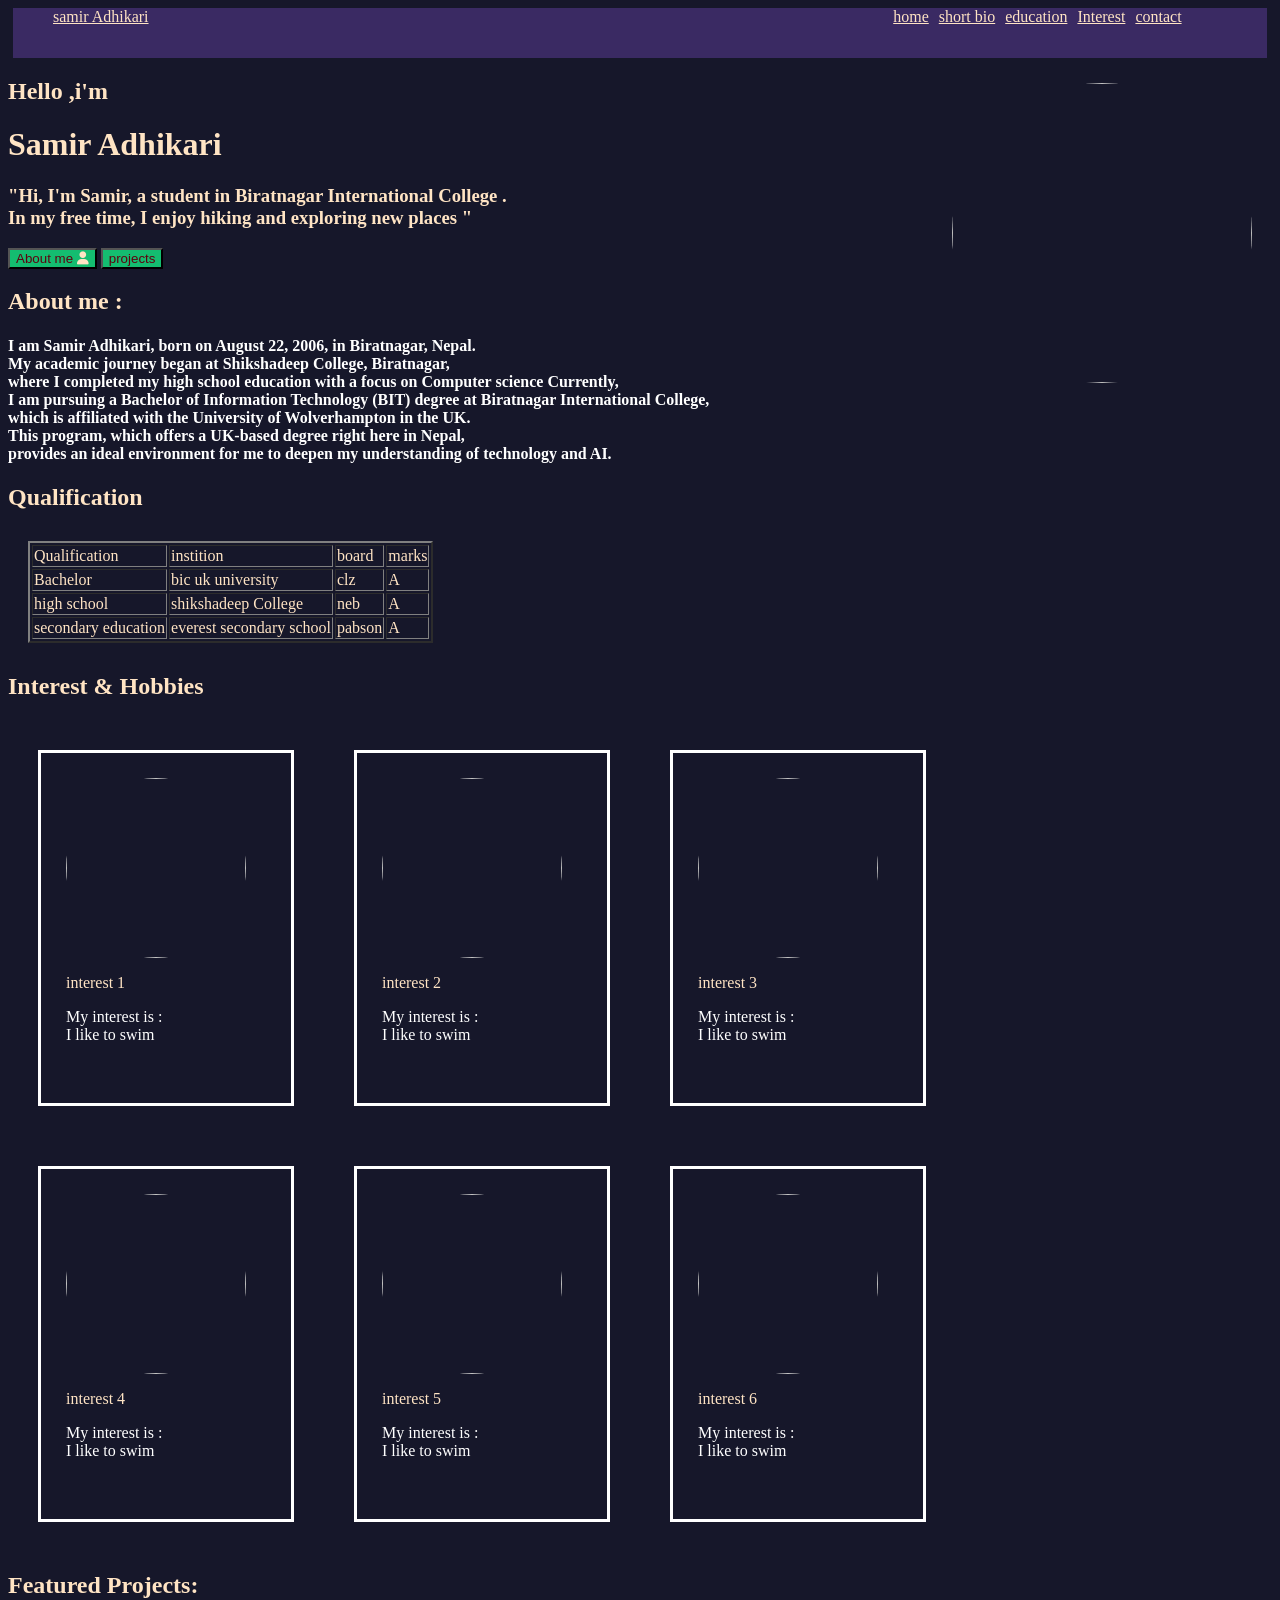
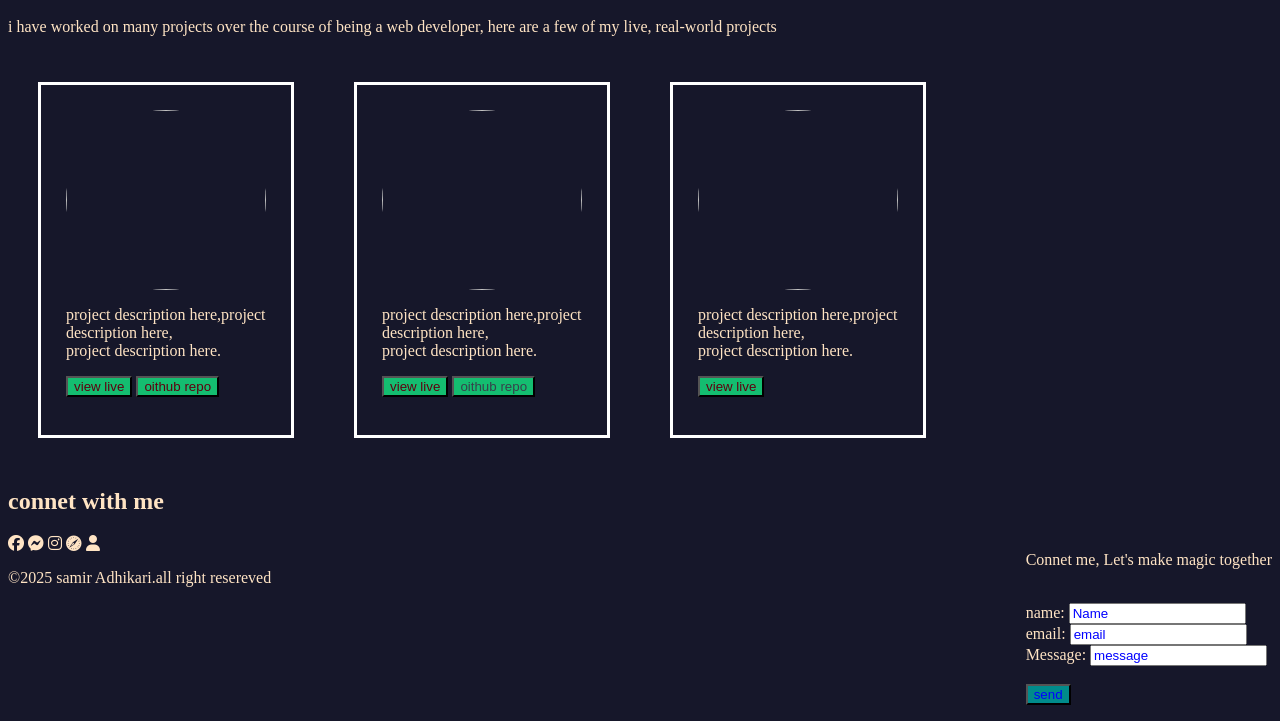
==== index.html @ c70fe3f0 ".." ====
<html> 
        
    <head> 
<link rel="stylesheet" href="https://cdnjs.cloudflare.com/ajax/libs/font-awesome/6.7.1/css/all.min.css">
     
        <Body> 

            <title> web page </title>
            <div >
                <div id="navigation">
            <nav >
                <ul style="display: flex; list-style: none;  width: 90%;">


<a href="samiradhikari.html"><li> samir Adhikari  </li> </a>
<div style="display: flex; gap: 10px; margin-left: auto;"> 
<a href="home.html"><li> home </li></a>
<a href="shortbio.html"><li>short bio</li> </a>
<a href="education.html"><li>education</li></a>
<a href="interest.html"><li>Interest</li></a>
<a href="contact.html"><li>contact</li></a>
</div>
</ul>
</div>
            </nav>
            </div>
           



            <img src="c:\Users\HP\Pictures\2080 ramilo\New folder\202407__\IMG_E3179.JPG" alt="" width="300px" height="300px" style="float: right; margin: 20px; " >
            <h2> Hello ,i'm</h2>

            <h1>Samir Adhikari</h1>
            <h3>  "Hi, I'm Samir, a student in Biratnagar International College . <br>
                In my free time, I enjoy hiking and exploring new places " </h3>
<button>About me <i class="fa-solid fa-user"></i>  </button>   <button> projects <i class="fa-light fa-file-check"></i>  </button>
                <h2> About me :</h2>

                <h4>I am Samir Adhikari, born on August 22, 2006, in Biratnagar, Nepal. <br>My academic journey began
                    at Shikshadeep College, Biratnagar,<br> where I completed my high school education with a focus
                    on Computer science Currently, <br>I am pursuing a Bachelor of Information Technology (BIT)
                    degree at Biratnagar International College,<br> which is affiliated with the University of
                    Wolverhampton in the UK. <br>This program, which offers a UK-based degree right here in Nepal,<br>
                    provides an ideal environment for me to deepen my understanding of technology and AI. </h4>

                    <h2> Qualification </h2>
<div id="table"> 
    
                <table border ="2"> 
                    <tr> 
                        <td> Qualification </td>
                        <td>instition </td>
                        <td> board </td>
                        <td> marks </td>
                    </tr>
                    <tr> 
                        <td> Bachelor</td>
                        <td> bic uk university</td>
                        <td> clz</td>
                        <td> A </td>
                
                    </tr>
                    <tr>
                        <td> high school</td>
                        <td> shikshadeep College</td>
                        <td> neb </td>
                        <td> A </td>
                    </tr>
                    <tr>
                        <td> secondary education</td>
                        <td> everest secondary school </td>
                        <td> pabson</td>
                        <td> A </td>
                        
                    
                    
                    
                    </tr>
                   
                                </table>
</div>


                                <h2> Interest & Hobbies</h2>

                                <div style="display: flex;">

                                <div id="box"> 
                                    <img src="https://encrypted-tbn0.gstatic.com/images?q=tbn:ANd9GcQFyZoOHbEeAws92v14Tldjatr50Dzcw87XYg&s" alt="" height="180px" width="180px">
                                    <P> interest 1</P>
                                    My interest is : <br>
                                    I like to swim
                                </div>

                                <div id="box"> 
                                    <img src="https://i.guim.co.uk/img/media/2bbb941e971a80780e75c1ab9c5023a8e6a12361/0_93_3326_1996/master/3326.jpg?width=1200&height=1200&quality=85&auto=format&fit=crop&s=17b9bf94d69763c5e701ba9e76e8f585" alt="" height="180px" width="180px">
                                    <p> interest 2 </p>
                                    My interest is : <br>
                                    I like to swim
                                </div>
                                <div id="box"> 
                                    <img src="https://i1.sndcdn.com/artworks-U1q1jy7BWU6DTxB9-XGcDvA-t500x500.jpg" alt="" height="180px" width="180px">
                                    <p> interest 3 </p>
                                    My interest is : <br>
                                    I like to swim
                                </div>
                            </div>
                            <div style="display: flex;"> 

                                <div id="box"> 
                                    <img src="https://www.shutterstock.com/image-vector/astronaut-helmet-vector-black-line-600nw-2323631023.jpg" alt="" height="180px" width="180px">
                                    <P> interest 4</P>
                                    My interest is : <br>
                                    I like to swim
                                </div>
                                <div id="box"> 
                                    <img src="https://encrypted-tbn0.gstatic.com/images?q=tbn:ANd9GcQopRDV4N6UIB4y-smrSVH4S3MOGZzEHnjB3g&s" alt="" height="180px" width="180p0x">
                                    <p> interest 5</p>
                                    My interest is : <br>
                                    I like to swim
                               </div>
                               <div id="box"> 
                                <img src="https://thai.tattoo/wp-content/uploads/2022/12/2022-09-07-14.51.24-2921895294049101746_7926299410.jpg" alt="" height="180px" width="180px">

                                <P> interest 6</P>
                                My interest is : <br>
                                I like to swim
                            </div>
                            </div>

                               




                            

                            <h2> Featured Projects:</h2>
                            <P> i have worked on many projects over the course of being a web developer,
                                 here are a few of my live, real-world projects </P>


                           
<div style="display: flex;">

                            <div > 
                               
                           
                            <div id = "project">
                                <img src="https://encrypted-tbn0.gstatic.com/images?q=tbn:ANd9GcTYXbbzJoz6bggboLP4k0YVUVaS8pjSreu9kw&s" alt="" height="180px" width="200px">
                                <p> project description here,project description here, <br>project description here.</p>
                             
                            <button>view live</button> <button>oithub repo</button>
                            
                            </div>

                        </div > 
                        <div>

                                <div id = "project">
                                    <img src="https://img.freepik.com/free-vector/gradient-network-connection-background_23-2148874050.jpg" alt="" height="180px" width="200px">
                                    <p> project description here,project description here, <br> project description here.</p>
                                    <button>view live </button> <button id="repo">oithub repo</button>
                                </div>
                        </div>
                                    
                         
<div>
                         <div id = "project">
                        <img src="https://encrypted-tbn0.gstatic.com/images?q=tbn:ANd9GcTBJrYqIT3dek8jnas9JoAHClMLrIezaNRucA&s" alt="" height="180px" width="200px">

                            <p> project description here,project description here, <br> project description here.</p>
                            <button>view live</button>
                         </div>
                         </div>

</div>



    <h2> connet with me </h2>
    <div  style="float: right;"> 
        <!-- style="float: right; box-sizing: border-box;" -->
                                <form id="boxing" >   
                                    <p>Connet me, Let's make magic together</p><br>
                                    <label for="fname">name:</label>
                                    <input type="text" id="fname" name="fname" value="Name" style="color: blue;"><br>

                                    <label for="lname">email:</label>
                                    <input type="text" id="lname" name="lname" value="email" style="color: blue;"><br>

                                    <lable for="message">Message:   </lable>
                                    <input id="message" type="text" name="message" value="message" style="color: blue;"><br><br>

                                    
                                    <input type="submit" value="send" style="background-color:darkcyan; color: blue;">
                                  </form> 
</div>
                         
                                
                               <a href="https://www.facebook.com/samir.adhikari.982292"><i class="fa-brands fa-facebook"></i></a>
                               <i class="fa-brands fa-facebook-messenger"></i>
                               <a href="https://www.instagram.com/ish_samir/"><i class="fa-brands fa-instagram"></i></a>
                                <i class="fa-brands fa-safari"></i>
                                <i class="fa-solid fa-user"></i>
                                
                                
                               <footer>
                                <P>&copy;2025 samir Adhikari.all right resereved</P>

                               </footer>


                            
                               <link rel="stylesheet" href="style.css">
                              

                              



                            


            
        </Body>
        <script src="work3.js" type="text/javascript"></script>
    </head>
</html>
---- style.css ----
h4 {
    color:white;
    
}

button { 
    color: darkslateblue;
    background-color: rgb(20,189,112);

}
 body{
    color:rgb(135, 106, 69);
    background-color:rgb(22, 23, 42);
 }

 *{
    color: bisque; 
}

#box { 
border: 3px solid white;
    margin: 30px;
    padding: 25px;
    width: 200px;
    color: white;
height: 300px;
content: center;

}

#project {
    border: 3px solid white;
    margin: 30px;
    padding: 25px;
    width: 200px;
height: 300px;
    color: aqua;
    content: center;


}



 button { 
    color: rgb(94, 1, 15);
    
 }

#repo { 
    color:rgb(55,65,75);
}




#boxing{
    box-sizing: border-box ;
}

#navigation{ 
    background-color: rgb(58, 42, 99);
    margin: 5px;
    height: 50px;
}
#table{
    border: 5px;
    margin: 10px;
    padding: 10px;
    color: grey;
    
    width:1000px;
}
img{
    border-radius: 50%;
}
#send{
    color: lch(from color l c h);
    background-color: slategrey;
}
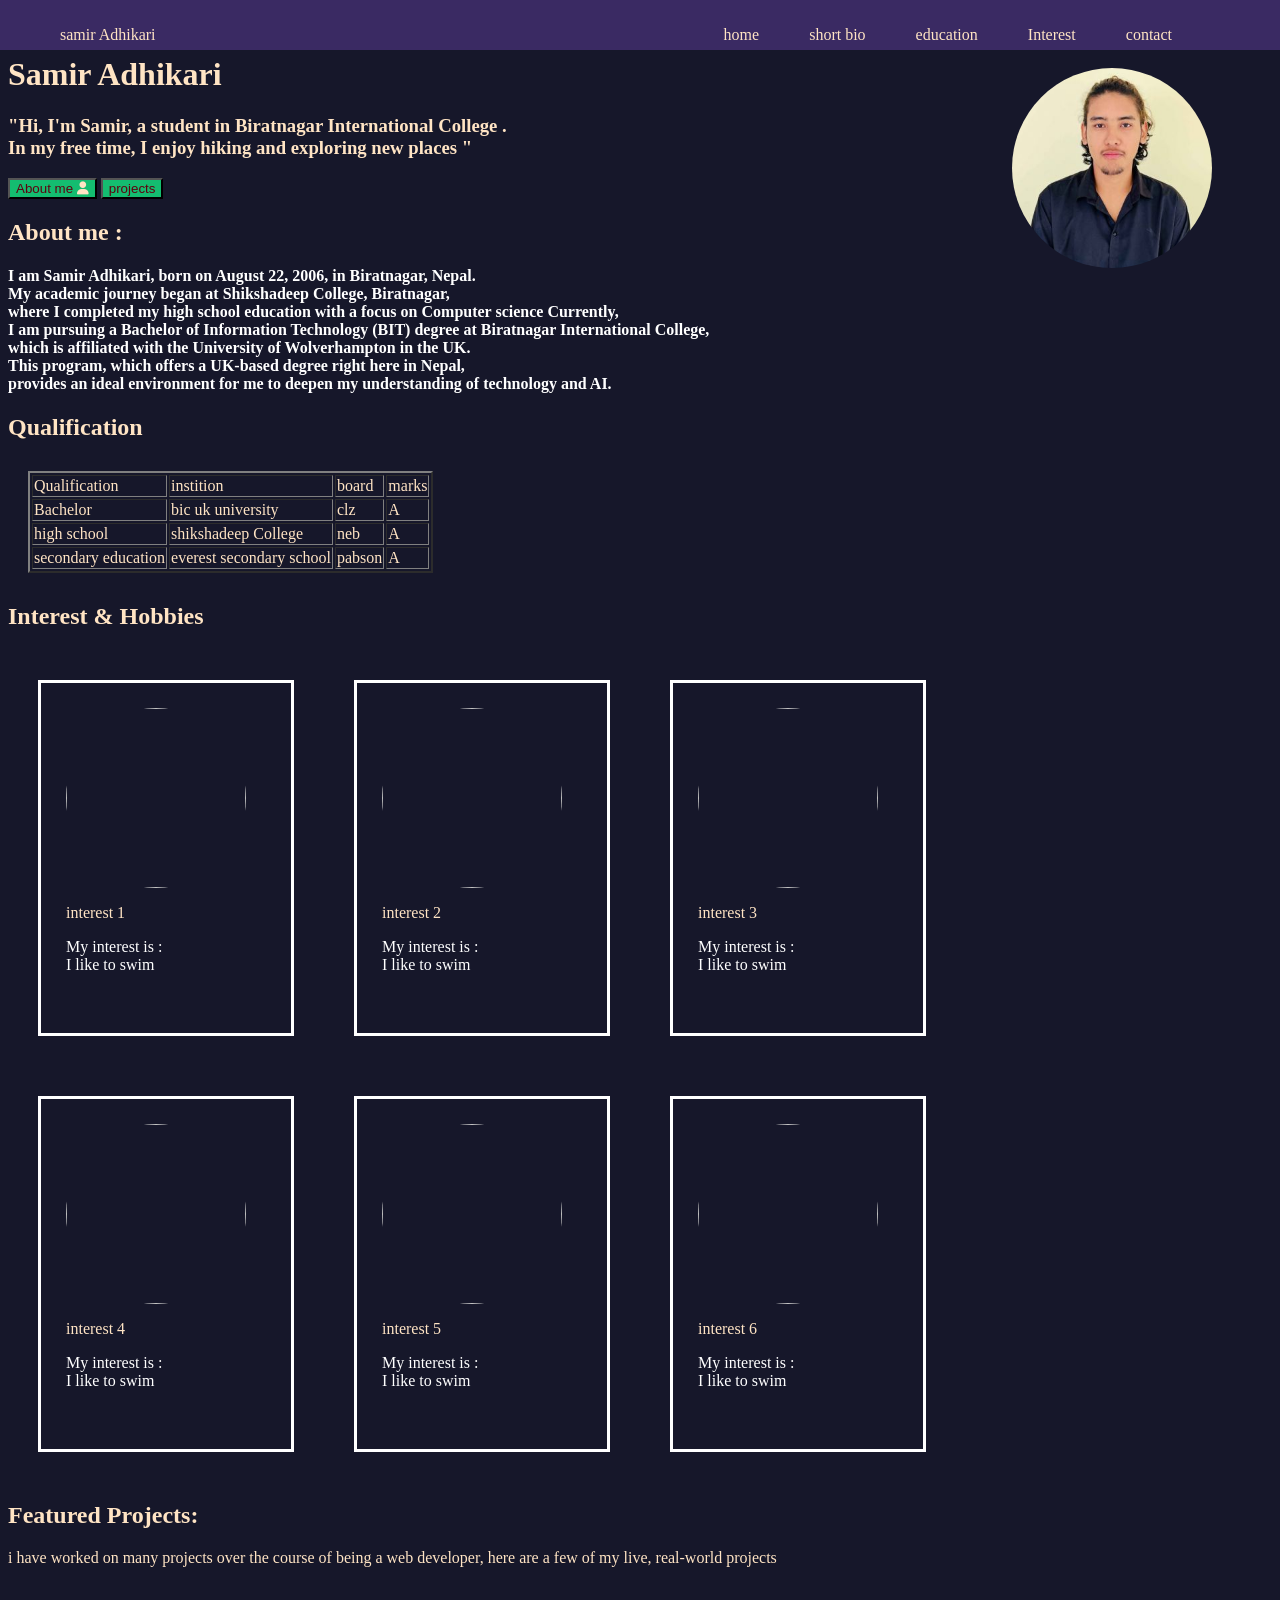
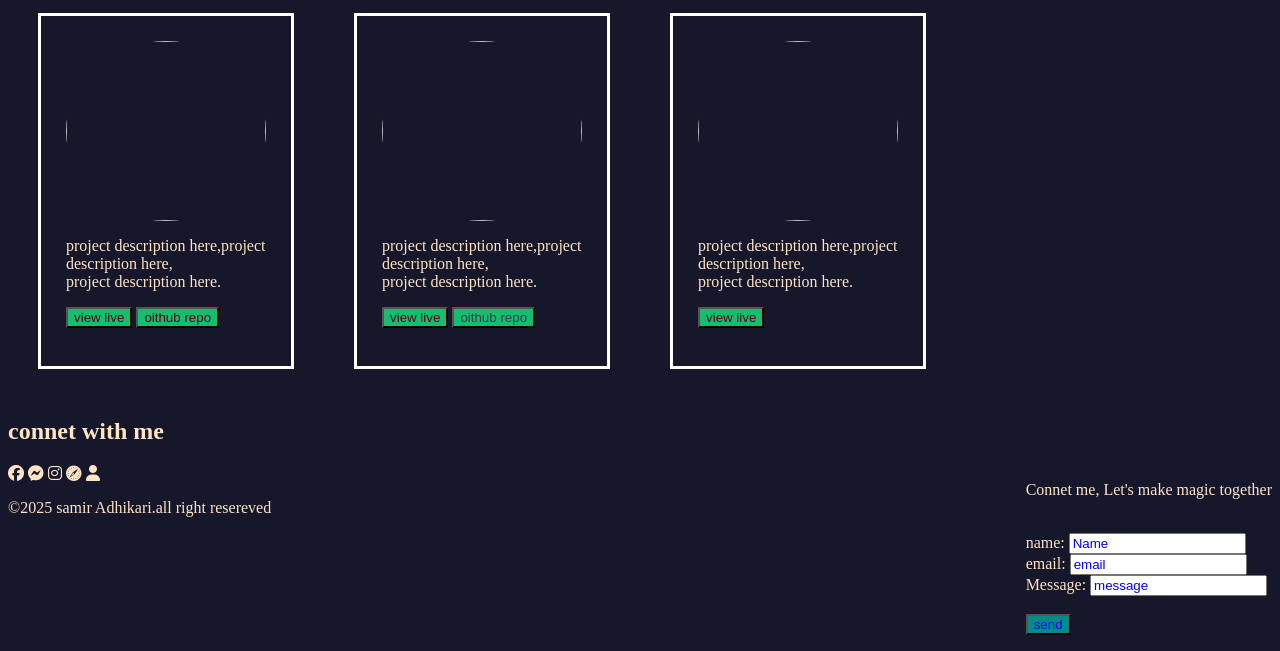
==== commit 796918e5: "hello" ====
--- a/index.html
+++ b/index.html
@@ -29,7 +29,7 @@
 
 
 
-            <img src="c:\Users\HP\Pictures\2080 ramilo\New folder\202407__\IMG_E3179.JPG" alt="" width="300px" height="300px" style="float: right; margin: 20px; " >
+            <img src="name .png" alt="" width="200px" height="200px" style="float: right; margin: 60px; " >
             <h2> Hello ,i'm</h2>
 
             <h1>Samir Adhikari</h1>
@@ -226,6 +226,7 @@
 
             
         </Body>
-        <script src="work3.js" type="text/javascript"></script>
+
+
     </head>
 </html>
--- a/style.css
+++ b/style.css
@@ -77,4 +77,53 @@
 #send{
     color: lch(from color l c h);
     background-color: slategrey;
-}+}
+
+#navigation ul li {
+    padding: 10px 20px;
+    cursor: pointer;
+    transition: 0.3s;
+}
+
+#navigation ul li:hover {
+    background-color: rgb(90, 70, 150); 
+    color: white; 
+    border-radius: 5px;
+}
+
+#navigation a {
+    text-decoration: none;
+    color: bisque;
+}
+
+#navigation a:hover {
+    color: yellow;
+}
+
+
+#navigation {
+    background-color: rgb(58, 42, 99);
+    margin: 0;
+    height: 50px;
+    width: 100%;
+    position: sticky;   
+    top: 0;             
+    z-index: 999;       
+    transition: 0.3s;
+}
+
+
+#navigation:hover {
+    background-color: rgb(80, 60, 140); 
+}
+
+#navigation {
+    position: fixed;   
+    top: 0;            
+    left: 0;
+    width: 100%;
+    height: 50px;
+    background-color: rgb(58, 42, 99);
+    z-index: 9999;     
+    transition: 0.3s;
+}
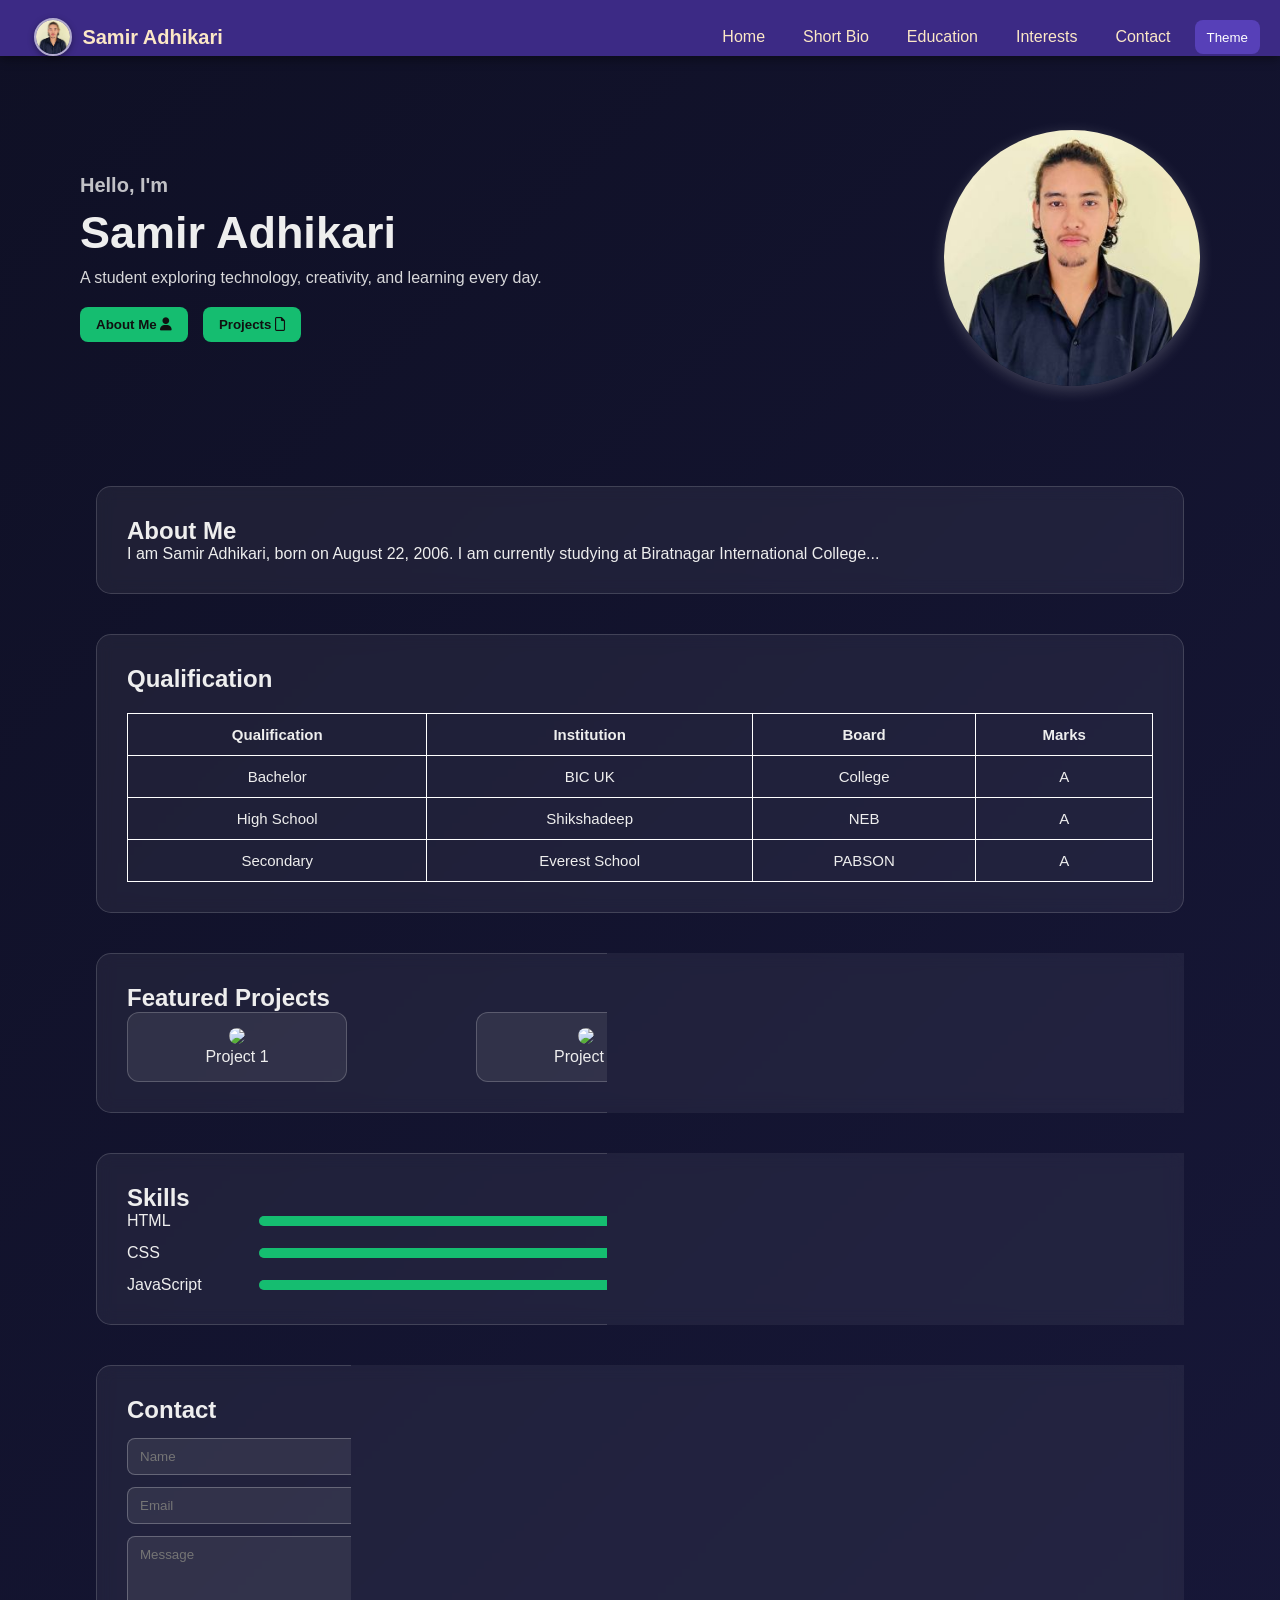
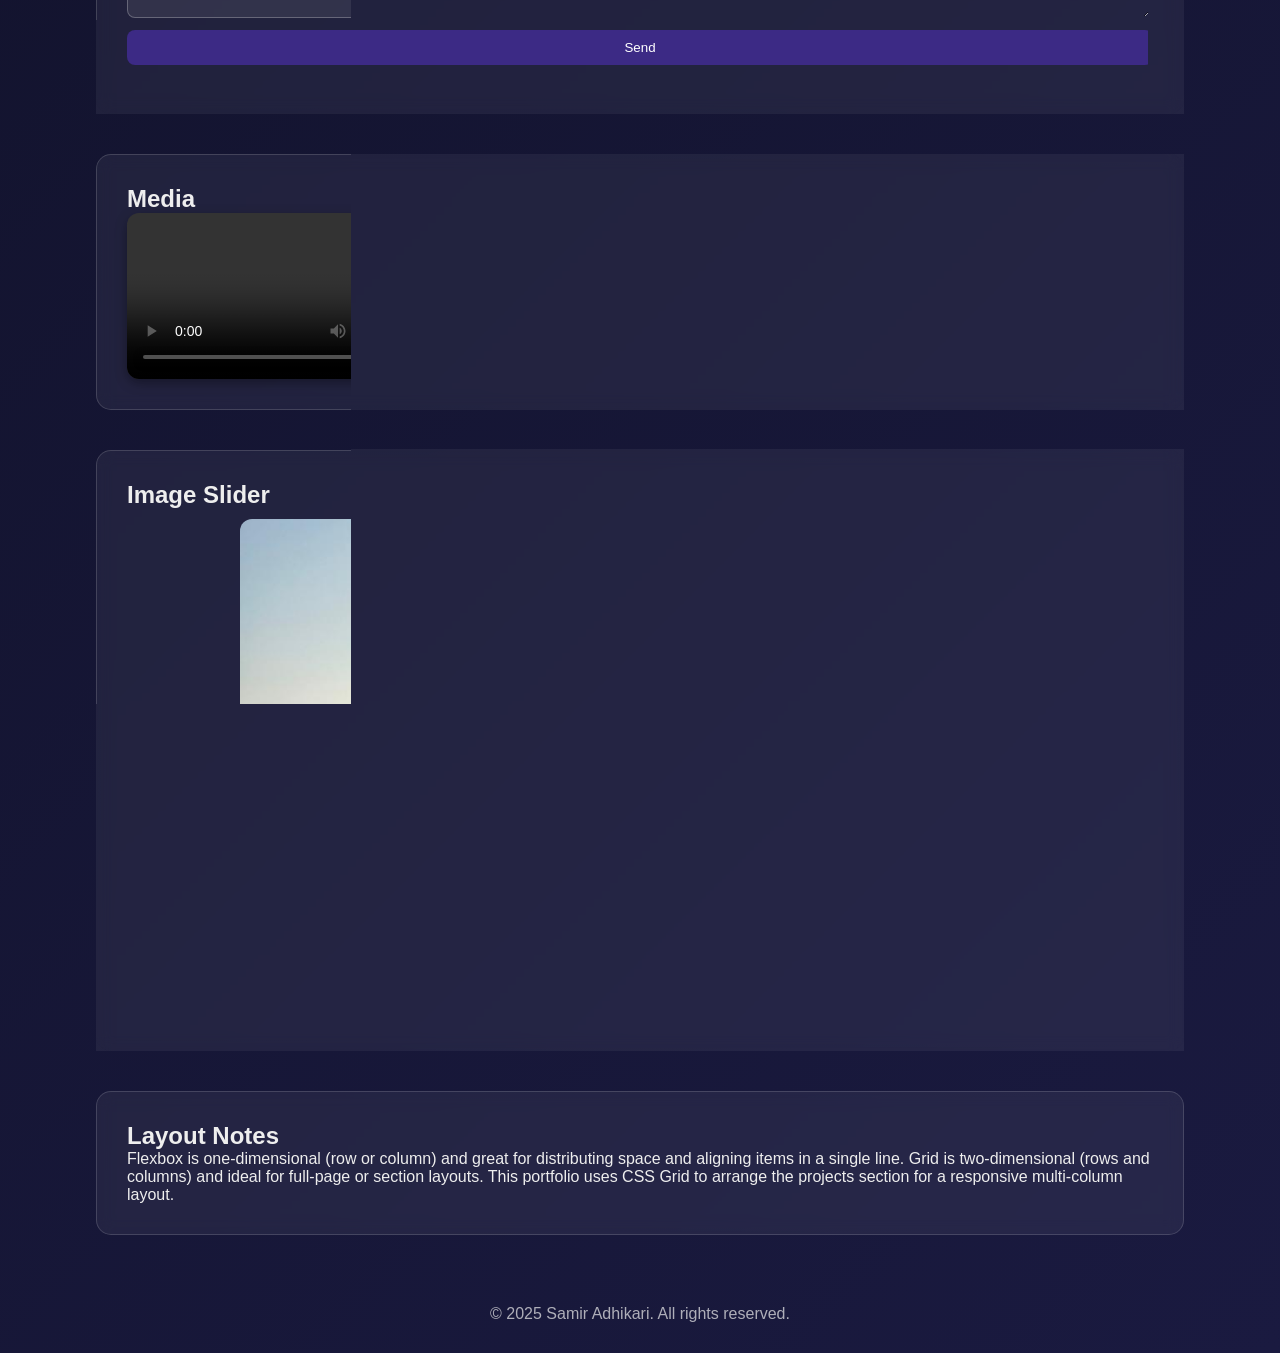
==== commit 4ad18097: "first commit" ====
--- a/index.html
+++ b/index.html
@@ -1,232 +1,136 @@
+<!DOCTYPE html>
+<html lang="en">
+<head>
+<meta charset="UTF-8">
+<meta name="viewport" content="width=device-width, initial-scale=1.0">
+<title>Samir Portfolio</title>
+<link rel="stylesheet" href="https://cdnjs.cloudflare.com/ajax/libs/font-awesome/6.7.1/css/all.min.css">
+<link rel="stylesheet" href="style.css">
+</head>
 
-<html> 
-        
-    <head> 
-<link rel="stylesheet" href="https://cdnjs.cloudflare.com/ajax/libs/font-awesome/6.7.1/css/all.min.css">
-     
-        <Body> 
+<body>
 
-            <title> web page </title>
-            <div >
-                <div id="navigation">
-            <nav >
-                <ul style="display: flex; list-style: none;  width: 90%;">
+<nav id="navigation">
+    <ul>
+        <li class="brand"><img src="name .png" alt="Profile" class="nav-avatar"> Samir Adhikari</li>
 
+        <div class="nav-right">
+            <a href="#"><li>Home</li></a>
+            <a href="#"><li>Short Bio</li></a>
+            <a href="#"><li>Education</li></a>
+            <a href="#"><li>Interests</li></a>
+            <a href="#"><li>Contact</li></a>
+            <button id="theme-toggle">Theme</button>
+        </div>
+    </ul>
+</nav>
 
-<a href="samiradhikari.html"><li> samir Adhikari  </li> </a>
-<div style="display: flex; gap: 10px; margin-left: auto;"> 
-<a href="home.html"><li> home </li></a>
-<a href="shortbio.html"><li>short bio</li> </a>
-<a href="education.html"><li>education</li></a>
-<a href="interest.html"><li>Interest</li></a>
-<a href="contact.html"><li>contact</li></a>
-</div>
-</ul>
-</div>
-            </nav>
-            </div>
-           
+<section class="hero">
+    <div class="hero-content">
+        <h2>Hello, I'm</h2>
+        <h1>Samir Adhikari</h1>
+        <p class="tagline">A student exploring technology, creativity, and learning every day.</p>
 
+        <div class="hero-buttons">
+            <button>About Me <i class="fa-solid fa-user"></i></button>
+            <button>Projects <i class="fa-regular fa-file"></i></button>
+        </div>
+    </div>
 
+    <img src="name .png" class="profile-img">
+</section>
 
-            <img src="name .png" alt="" width="200px" height="200px" style="float: right; margin: 60px; " >
-            <h2> Hello ,i'm</h2>
+<section class="section-box">
+    <h2>About Me</h2>
+    <p>I am Samir Adhikari, born on August 22, 2006. I am currently studying at Biratnagar International College...</p>
+</section>
 
-            <h1>Samir Adhikari</h1>
-            <h3>  "Hi, I'm Samir, a student in Biratnagar International College . <br>
-                In my free time, I enjoy hiking and exploring new places " </h3>
-<button>About me <i class="fa-solid fa-user"></i>  </button>   <button> projects <i class="fa-light fa-file-check"></i>  </button>
-                <h2> About me :</h2>
+<section class="section-box">
+    <h2>Qualification</h2>
+    <table id="table">
+        <tr><th>Qualification</th><th>Institution</th><th>Board</th><th>Marks</th></tr>
+        <tr><td>Bachelor</td><td>BIC UK</td><td>College</td><td>A</td></tr>
+        <tr><td>High School</td><td>Shikshadeep</td><td>NEB</td><td>A</td></tr>
+        <tr><td>Secondary</td><td>Everest School</td><td>PABSON</td><td>A</td></tr>
+    </table>
+</section>
 
-                <h4>I am Samir Adhikari, born on August 22, 2006, in Biratnagar, Nepal. <br>My academic journey began
-                    at Shikshadeep College, Biratnagar,<br> where I completed my high school education with a focus
-                    on Computer science Currently, <br>I am pursuing a Bachelor of Information Technology (BIT)
-                    degree at Biratnagar International College,<br> which is affiliated with the University of
-                    Wolverhampton in the UK. <br>This program, which offers a UK-based degree right here in Nepal,<br>
-                    provides an ideal environment for me to deepen my understanding of technology and AI. </h4>
+<section class="section-box">
+    <h2>Featured Projects</h2>
+    <div class="projects">
+        <div class="project" data-url="https://example.com/project1"><img src="https://t4.ftcdn.net/jpg/07/55/20/95/360_F_755209501_KcznmUSRDSkV5QbvScnZZF4gQOXq0tgL.jpg"><p>Project 1</p></div>
+        <div class="project" data-url="https://example.com/project2"><img src="https://thumbs.dreamstime.com/b/event-management-concept-meeting-white-office-table-93231489.jpg"><p>Project 2</p></div>
+        <div class="project" data-url="https://example.com/project3"><img src="https://www.q3tech.com/wp-content/uploads/2024/06/Evolution-of-chatbots.jpg"><p>Project 3</p></div>
+    </div>
+</section>
 
-                    <h2> Qualification </h2>
-<div id="table"> 
-    
-                <table border ="2"> 
-                    <tr> 
-                        <td> Qualification </td>
-                        <td>instition </td>
-                        <td> board </td>
-                        <td> marks </td>
-                    </tr>
-                    <tr> 
-                        <td> Bachelor</td>
-                        <td> bic uk university</td>
-                        <td> clz</td>
-                        <td> A </td>
-                
-                    </tr>
-                    <tr>
-                        <td> high school</td>
-                        <td> shikshadeep College</td>
-                        <td> neb </td>
-                        <td> A </td>
-                    </tr>
-                    <tr>
-                        <td> secondary education</td>
-                        <td> everest secondary school </td>
-                        <td> pabson</td>
-                        <td> A </td>
-                        
-                    
-                    
-                    
-                    </tr>
-                   
-                                </table>
-</div>
+<section class="section-box" id="skills">
+    <h2>Skills</h2>
+    <div class="skills">
+        <div class="skill"><span>HTML</span><div class="bar"><div class="fill" data-percent="90"></div></div></div>
+        <div class="skill"><span>CSS</span><div class="bar"><div class="fill" data-percent="85"></div></div></div>
+        <div class="skill"><span>JavaScript</span><div class="bar"><div class="fill" data-percent="75"></div></div></div>
+    </div>
+</section>
 
+<section class="section-box" id="contact">
+    <h2>Contact</h2>
+    <form id="contact-form">
+        <input type="text" id="name" placeholder="Name">
+        <input type="email" id="email" placeholder="Email">
+        <textarea id="message" placeholder="Message" rows="4"></textarea>
+        <button type="submit">Send</button>
+        <div id="form-status"></div>
+    </form>
+</section>
 
-                                <h2> Interest & Hobbies</h2>
+<section class="section-box" id="media">
+    <h2>Media</h2>
+    <div class="media-grid">
+        <video controls>
+            <source src="vid.mp4" type="video/mp4" width="600" height="300"  >
+        </video>
+        <audio controls>
+            <source src="Loveeeeeee Song.mp3" type="audio/mpeg">
+        </audio>
+        <canvas id="myCanvas" width="600" height="300"></canvas>
+    </div>
+</section>
 
-                                <div style="display: flex;">
+<section class="section-box" id="gallery">
+    <h2>Image Slider</h2>
+    <div class="slider">
+        <img src="photo1.jpeg" class="slide active" alt="1">
+        <img src="photo2.jpeg" class="slide" alt="2">
+        <img src="photo3.jpeg" class="slide" alt="3">
+        <div class="slider-controls">
+            <button id="prev">Prev</button>
+            <button id="next">Next</button>
+        </div>
+    </div>
+</section>
 
-                                <div id="box"> 
-                                    <img src="https://encrypted-tbn0.gstatic.com/images?q=tbn:ANd9GcQFyZoOHbEeAws92v14Tldjatr50Dzcw87XYg&s" alt="" height="180px" width="180px">
-                                    <P> interest 1</P>
-                                    My interest is : <br>
-                                    I like to swim
-                                </div>
+<section class="section-box" id="layout-notes">
+    <h2>Layout Notes</h2>
+    <p>Flexbox is one-dimensional (row or column) and great for distributing space and aligning items in a single line. Grid is two-dimensional (rows and columns) and ideal for full-page or section layouts. This portfolio uses CSS Grid to arrange the projects section for a responsive multi-column layout.</p>
+</section>
 
-                                <div id="box"> 
-                                    <img src="https://i.guim.co.uk/img/media/2bbb941e971a80780e75c1ab9c5023a8e6a12361/0_93_3326_1996/master/3326.jpg?width=1200&height=1200&quality=85&auto=format&fit=crop&s=17b9bf94d69763c5e701ba9e76e8f585" alt="" height="180px" width="180px">
-                                    <p> interest 2 </p>
-                                    My interest is : <br>
-                                    I like to swim
-                                </div>
-                                <div id="box"> 
-                                    <img src="https://i1.sndcdn.com/artworks-U1q1jy7BWU6DTxB9-XGcDvA-t500x500.jpg" alt="" height="180px" width="180px">
-                                    <p> interest 3 </p>
-                                    My interest is : <br>
-                                    I like to swim
-                                </div>
-                            </div>
-                            <div style="display: flex;"> 
+<button id="back-to-top">↑</button>
 
-                                <div id="box"> 
-                                    <img src="https://www.shutterstock.com/image-vector/astronaut-helmet-vector-black-line-600nw-2323631023.jpg" alt="" height="180px" width="180px">
-                                    <P> interest 4</P>
-                                    My interest is : <br>
-                                    I like to swim
-                                </div>
-                                <div id="box"> 
-                                    <img src="https://encrypted-tbn0.gstatic.com/images?q=tbn:ANd9GcQopRDV4N6UIB4y-smrSVH4S3MOGZzEHnjB3g&s" alt="" height="180px" width="180p0x">
-                                    <p> interest 5</p>
-                                    My interest is : <br>
-                                    I like to swim
-                               </div>
-                               <div id="box"> 
-                                <img src="https://thai.tattoo/wp-content/uploads/2022/12/2022-09-07-14.51.24-2921895294049101746_7926299410.jpg" alt="" height="180px" width="180px">
+<footer>
+    <p>&copy; 2025 Samir Adhikari. All rights reserved.</p>
+</footer>
 
-                                <P> interest 6</P>
-                                My interest is : <br>
-                                I like to swim
-                            </div>
-                            </div>
+<script>
+const observer=new IntersectionObserver(entries=>{entries.forEach(entry=>{if(entry.isIntersecting){document.querySelectorAll('.fill').forEach(el=>{el.style.width=el.dataset.percent+'%'});observer.disconnect()}})});observer.observe(document.querySelector('#skills'));
+const form=document.getElementById('contact-form');const statusEl=document.getElementById('form-status');form.addEventListener('submit',e=>{e.preventDefault();const name=document.getElementById('name').value.trim();const email=document.getElementById('email').value.trim();const message=document.getElementById('message').value.trim();const emailOk=/^[^\s@]+@[^\s@]+\.[^\s@]+$/.test(email);if(!name||!emailOk||!message){statusEl.textContent='Please fill all fields with a valid email.';statusEl.style.color='#ff6b6b';return;}localStorage.setItem('contactName',name);localStorage.setItem('contactEmail',email);localStorage.setItem('contactMessage',message);statusEl.textContent='Saved! Redirecting...';statusEl.style.color='#15bd70';setTimeout(()=>{window.location.href='form-details.html'},800);});
+Array.from(document.querySelectorAll('.project')).forEach(card=>{card.style.cursor='pointer';card.addEventListener('click',()=>{const url=card.dataset.url;if(url)window.location.href=url;});});
+const ctx=document.getElementById('myCanvas').getContext('2d');
+const slides=Array.from(document.querySelectorAll('.slide'));let idx=0;function show(i){slides.forEach((s,k)=>s.classList.toggle('active',k===i))}document.getElementById('next').addEventListener('click',()=>{idx=(idx+1)%slides.length;show(idx)});document.getElementById('prev').addEventListener('click',()=>{idx=(idx-1+slides.length)%slides.length;show(idx)});
+const toggle=document.getElementById('theme-toggle');const applyTheme=t=>{document.body.classList.toggle('dark-mode',t==='dark')};applyTheme(localStorage.getItem('theme')||'light');if(toggle)toggle.addEventListener('click',()=>{const next=document.body.classList.contains('dark-mode')?'light':'dark';localStorage.setItem('theme',next);applyTheme(next)});
+const backTop=document.getElementById('back-to-top');window.addEventListener('scroll',()=>{backTop.style.display=window.scrollY>300?'block':'none'});backTop.addEventListener('click',()=>{window.scrollTo({top:0,behavior:'smooth'})});
+const nav=document.getElementById('navigation');const hero=document.querySelector('.hero');if(hero&&nav){const navObserver=new IntersectionObserver(es=>{es.forEach(e=>{nav.classList.toggle('nav-scrolled',!e.isIntersecting)})});navObserver.observe(hero)}
+</script>
 
-                               
-
-
-
-
-                            
-
-                            <h2> Featured Projects:</h2>
-                            <P> i have worked on many projects over the course of being a web developer,
-                                 here are a few of my live, real-world projects </P>
-
-
-                           
-<div style="display: flex;">
-
-                            <div > 
-                               
-                           
-                            <div id = "project">
-                                <img src="https://encrypted-tbn0.gstatic.com/images?q=tbn:ANd9GcTYXbbzJoz6bggboLP4k0YVUVaS8pjSreu9kw&s" alt="" height="180px" width="200px">
-                                <p> project description here,project description here, <br>project description here.</p>
-                             
-                            <button>view live</button> <button>oithub repo</button>
-                            
-                            </div>
-
-                        </div > 
-                        <div>
-
-                                <div id = "project">
-                                    <img src="https://img.freepik.com/free-vector/gradient-network-connection-background_23-2148874050.jpg" alt="" height="180px" width="200px">
-                                    <p> project description here,project description here, <br> project description here.</p>
-                                    <button>view live </button> <button id="repo">oithub repo</button>
-                                </div>
-                        </div>
-                                    
-                         
-<div>
-                         <div id = "project">
-                        <img src="https://encrypted-tbn0.gstatic.com/images?q=tbn:ANd9GcTBJrYqIT3dek8jnas9JoAHClMLrIezaNRucA&s" alt="" height="180px" width="200px">
-
-                            <p> project description here,project description here, <br> project description here.</p>
-                            <button>view live</button>
-                         </div>
-                         </div>
-
-</div>
-
-
-
-    <h2> connet with me </h2>
-    <div  style="float: right;"> 
-        <!-- style="float: right; box-sizing: border-box;" -->
-                                <form id="boxing" >   
-                                    <p>Connet me, Let's make magic together</p><br>
-                                    <label for="fname">name:</label>
-                                    <input type="text" id="fname" name="fname" value="Name" style="color: blue;"><br>
-
-                                    <label for="lname">email:</label>
-                                    <input type="text" id="lname" name="lname" value="email" style="color: blue;"><br>
-
-                                    <lable for="message">Message:   </lable>
-                                    <input id="message" type="text" name="message" value="message" style="color: blue;"><br><br>
-
-                                    
-                                    <input type="submit" value="send" style="background-color:darkcyan; color: blue;">
-                                  </form> 
-</div>
-                         
-                                
-                               <a href="https://www.facebook.com/samir.adhikari.982292"><i class="fa-brands fa-facebook"></i></a>
-                               <i class="fa-brands fa-facebook-messenger"></i>
-                               <a href="https://www.instagram.com/ish_samir/"><i class="fa-brands fa-instagram"></i></a>
-                                <i class="fa-brands fa-safari"></i>
-                                <i class="fa-solid fa-user"></i>
-                                
-                                
-                               <footer>
-                                <P>&copy;2025 samir Adhikari.all right resereved</P>
-
-                               </footer>
-
-
-                            
-                               <link rel="stylesheet" href="style.css">
-                              
-
-                              
-
-
-
-                            
-
-
-            
-        </Body>
-
-
-    </head>
-</html>+</body>
+</html>
--- a/style.css
+++ b/style.css
@@ -1,129 +1,213 @@
-h4 {
-    color:white;
-    
-}
-
-button { 
-    color: darkslateblue;
-    background-color: rgb(20,189,112);
-
-}
- body{
-    color:rgb(135, 106, 69);
-    background-color:rgb(22, 23, 42);
- }
-
- *{
-    color: bisque; 
-}
-
-#box { 
-border: 3px solid white;
-    margin: 30px;
-    padding: 25px;
-    width: 200px;
-    color: white;
-height: 300px;
-content: center;
-
-}
-
-#project {
-    border: 3px solid white;
-    margin: 30px;
-    padding: 25px;
-    width: 200px;
-height: 300px;
-    color: aqua;
-    content: center;
-
-
-}
-
-
-
- button { 
-    color: rgb(94, 1, 15);
-    
- }
-
-#repo { 
-    color:rgb(55,65,75);
-}
-
-
-
-
-#boxing{
-    box-sizing: border-box ;
-}
-
-#navigation{ 
-    background-color: rgb(58, 42, 99);
-    margin: 5px;
-    height: 50px;
-}
-#table{
-    border: 5px;
-    margin: 10px;
-    padding: 10px;
-    color: grey;
-    
-    width:1000px;
-}
-img{
+/* GLOBAL */
+* {
+    margin: 0;
+    padding: 0;
+    box-sizing: border-box;
+    font-family: 'Poppins', sans-serif;
+}
+
+body {
+    background: linear-gradient(135deg, #0f1025, #1a1a40);
+    color: #eee;
+    padding-top: 70px;
+}
+
+/* NAVIGATION BAR */
+#navigation {
+    background-color: #3c2a85;
+    position: fixed;
+    top: 0;
+    width: 100%;
+    height: 56px;
+    z-index: 999;
+    box-shadow: 0 3px 10px rgba(0,0,0,0.4);
+    backdrop-filter: none;
+    transition: background-color 0.3s ease, backdrop-filter 0.3s ease, box-shadow 0.3s ease, transform 0.3s ease;
+}
+
+#navigation ul {
+    display: flex;
+    list-style: none;
+    padding: 10px 20px;
+    align-items: center;
+}
+
+.brand {
+    display: flex;
+    align-items: center;
+    gap: 10px;
+    font-size: 20px;
+    font-weight: 600;
+    color: #fff;
+}
+
+.nav-avatar {
+    width: clamp(28px, 3vw, 40px);
+    height: clamp(28px, 3vw, 40px);
     border-radius: 50%;
-}
-#send{
-    color: lch(from color l c h);
-    background-color: slategrey;
-}
-
-#navigation ul li {
-    padding: 10px 20px;
-    cursor: pointer;
-    transition: 0.3s;
-}
-
-#navigation ul li:hover {
-    background-color: rgb(90, 70, 150); 
-    color: white; 
-    border-radius: 5px;
+    object-fit: cover;
+    border: 2px solid rgba(255,255,255,0.6);
+    box-shadow: 0 2px 6px rgba(0,0,0,0.35);
 }
 
 #navigation a {
     text-decoration: none;
-    color: bisque;
-}
-
-#navigation a:hover {
-    color: yellow;
-}
-
-
-#navigation {
-    background-color: rgb(58, 42, 99);
-    margin: 0;
-    height: 50px;
+}
+
+#navigation ul li {
+    padding: 8px 14px;
+    color: #fbe7c6;
+    transition: 0.3s;
+}
+
+#navigation ul li:hover {
+    background-color: #5740b8;
+    border-radius: 8px;
+}
+
+.nav-right {
+    display: flex;
+    gap: 10px;
+    margin-left: auto;
+}
+
+/* HERO SECTION */
+.hero {
+    display: flex;
+    justify-content: space-between;
+    align-items: center;
+    padding: 60px 80px;
+}
+
+.hero-content h1 {
+    font-size: 45px;
+    margin: 10px 0;
+}
+
+.hero-content h2 {
+    font-size: 20px;
+    opacity: 0.8;
+}
+
+.tagline {
+    margin: 10px 0 20px 0;
+    opacity: 0.9;
+    font-size: 16px;
+}
+
+.profile-img {
+    aspect-ratio: 1 / 1;
+    width: clamp(160px, 20vw, 280px);
+    height: auto;
+    border-radius: 50%;
+    object-fit: cover;
+    box-shadow: 0 4px 15px rgba(255,255,255,0.2);
+}
+
+.hero-buttons button {
+    background-color: #15bd70;
+    color: #101010;
+    padding: 10px 16px;
+    margin-right: 10px;
+    border: none;
+    border-radius: 8px;
+    cursor: pointer;
+    font-weight: 600;
+    transition: 0.3s;
+}
+
+.hero-buttons button:hover {
+    transform: scale(1.05);
+    opacity: 0.85;
+}
+
+/* SECTIONS */
+.section-box {
+    background: rgba(255,255,255,0.06);
+    border: 1px solid rgba(255,255,255,0.15);
+    width: 85%;
+    margin: 40px auto;
+    padding: 30px;
+    border-radius: 15px;
+    backdrop-filter: blur(8px);
+}
+
+/* TABLE */
+#table {
     width: 100%;
-    position: sticky;   
-    top: 0;             
-    z-index: 999;       
-    transition: 0.3s;
-}
-
-
-#navigation:hover {
-    background-color: rgb(80, 60, 140); 
-}
-
-#navigation {
-    position: fixed;   
-    top: 0;            
-    left: 0;
-    width: 100%;
-    height: 50px;
-    background-color: rgb(58, 42, 99);
-    z-index: 9999;     
-    transition: 0.3s;
-}
+    margin-top: 20px;
+    border-collapse: collapse;
+}
+
+#table th, #table td {
+    border: 1px solid #fff;
+    padding: 12px;
+    text-align: center;
+    font-size: 15px;
+}
+
+/* PROJECTS */
+.projects {
+    display: grid;
+    grid-template-columns: repeat(auto-fit, minmax(220px, 1fr));
+    gap: 20px;
+    align-items: start;
+}
+
+.project {
+    background: rgba(255,255,255,0.08);
+    border: 1px solid rgba(255,255,255,0.2);
+    width: 220px;
+    padding: 15px;
+    border-radius: 12px;
+    text-align: center;
+    transition: 0.3s ease;
+}
+
+.project:hover {
+    transform: scale(1.05);
+    background: rgba(255,255,255,0.15);
+}
+
+.project img {
+    width: 200px;
+    border-radius: 12px;
+}
+
+/* FOOTER */
+footer {
+    text-align: center;
+    padding: 30px;
+    opacity: 0.7;
+}
+
+.skills { display: grid; gap: 14px; }
+.skill { display: grid; grid-template-columns: 120px 1fr; align-items: center; gap: 12px; }
+.bar { background: rgba(255,255,255,0.15); height: 10px; border-radius: 10px; overflow: hidden; }
+.fill { background: #15bd70; width: 0; height: 100%; transition: width 1.2s ease; }
+
+#contact-form { display: grid; gap: 12px; margin-top: 14px; }
+#contact-form input, #contact-form textarea { padding: 10px 12px; border-radius: 8px; border: 1px solid rgba(255,255,255,0.25); background: rgba(255,255,255,0.08); color: #eee; }
+#contact-form button { background: #3c2a85; color: #fff; padding: 10px 16px; border: none; border-radius: 8px; cursor: pointer; }
+#form-status { margin-top: 6px; font-weight: 600; }
+
+.slider { position: relative; max-width: 800px; margin: 10px auto; aspect-ratio: 16 / 9; }
+.slide { display: none; width: 100%; height: 100%; object-fit: cover; border-radius: 12px; }
+.slide.active { display: block; }
+.slider-controls { display: flex; justify-content: center; gap: 10px; margin-top: 10px; }
+.slider-controls button { background: #15bd70; color: #101010; padding: 8px 12px; border: none; border-radius: 8px; cursor: pointer; }
+
+#back-to-top { position: fixed; right: 20px; bottom: 20px; display: none; background: #15bd70; color: #101010; border: none; border-radius: 50%; width: 40px; height: 40px; cursor: pointer; box-shadow: 0 4px 10px rgba(0,0,0,0.3); }
+
+#theme-toggle { background: #5740b8; color: #fff; border: none; border-radius: 8px; padding: 8px 12px; cursor: pointer; }
+
+body.dark-mode { background: linear-gradient(135deg, #111, #222); color: #ddd; }
+body.dark-mode #navigation { background-color: #222; }
+body.dark-mode .section-box { background: rgba(0,0,0,0.3); border-color: rgba(255,255,255,0.1); }
+#navigation.nav-scrolled { background-color: rgba(60,42,133,0.6); backdrop-filter: blur(10px); box-shadow: 0 8px 20px rgba(0,0,0,0.5); }
+#navigation.nav-scrolled:hover { backdrop-filter: blur(12px); }
+body.dark-mode #navigation.nav-scrolled { background-color: rgba(34,34,34,0.6); }
+
+#media .media-grid { display: grid; grid-template-columns: repeat(auto-fit, minmax(280px, 1fr)); gap: 16px; align-items: start; justify-items: center; }
+#media video, #media canvas { width: 100%; max-width: 600px; border-radius: 12px; box-shadow: 0 4px 12px rgba(0,0,0,0.35); }
+#media audio { width: 100%; max-width: 600px; }
